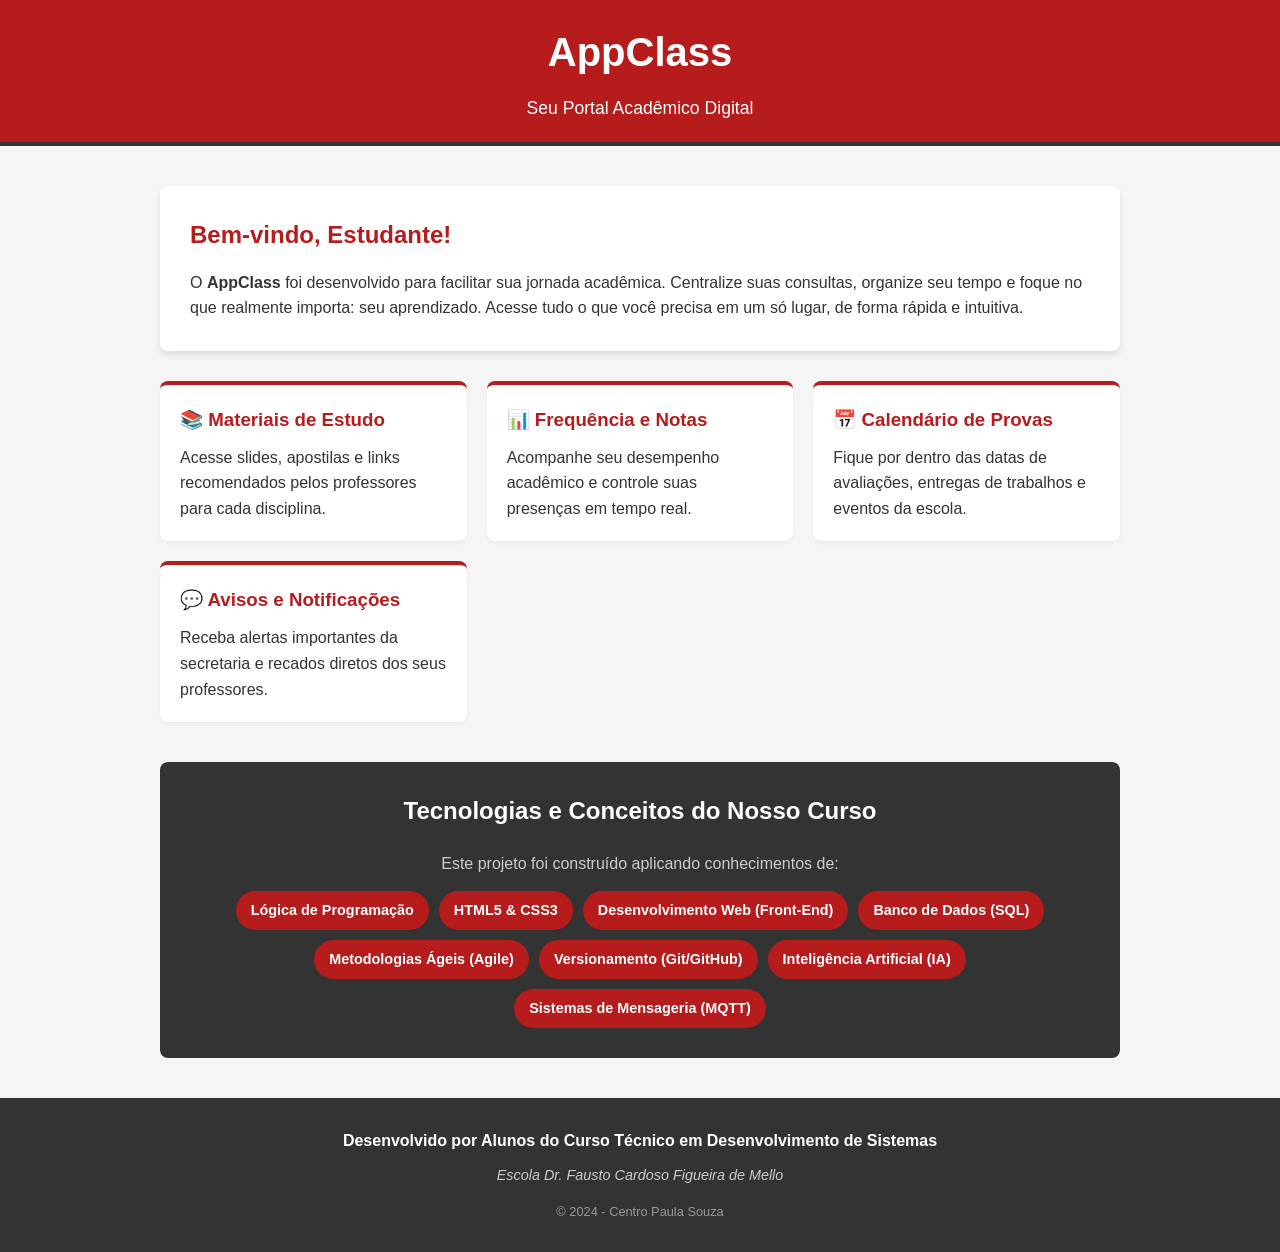
==== index.html @ 0d24067b "adiciona versão inicial da pagina de boas vindas Adição dos arquivos html e css" ====
<!DOCTYPE html>
<html lang="pt-BR">
<head>
    <meta charset="UTF-8">
    <meta name="viewport" content="width=device-width, initial-scale=1.0">
    <title>Bem-vindo ao AppClass | Centro Paula Souza</title>
    <style>
        /* --- Reset e Estilos Gerais (Padrão de Cores CPS) --- */
        * {
            margin: 0;
            padding: 0;
            box-sizing: border-box;
            font-family: 'Segoe UI', Tahoma, Geneva, Verdana, sans-serif;
        }

        body {
            background-color: #F5F5F5; /* Cinza Claro de Fundo */
            color: #333333; /* Cinza Escuro para Texto */
            line-height: 1.6;
        }

        /* --- Cabeçalho (Header) --- */
        header {
            background-color: #B71C1C; /* Vermelho Institucional CPS */
            color: #FFFFFF;
            padding: 20px 0;
            text-align: center;
            border-bottom: 4px solid #333333;
        }

        header h1 {
            font-size: 2.5rem;
            margin-bottom: 10px;
        }

        header p {
            font-size: 1.1rem;
            font-weight: 300;
        }

        /* --- Conteúdo Principal (Main) --- */
        main {
            max-width: 1000px;
            margin: 40px auto;
            padding: 0 20px;
        }

        /* Seção Sobre */
        .sobre {
            background-color: #FFFFFF;
            padding: 30px;
            border-radius: 8px;
            box-shadow: 0 4px 6px rgba(0,0,0,0.1);
            margin-bottom: 30px;
        }

        .sobre h2 {
            color: #B71C1C;
            margin-bottom: 15px;
        }

        /* Seção Funcionalidades (Grid) */
        .funcionalidades {
            display: grid;
            grid-template-columns: repeat(auto-fit, minmax(280px, 1fr));
            gap: 20px;
            margin-bottom: 40px;
        }

        .card {
            background-color: #FFFFFF;
            padding: 20px;
            border-radius: 8px;
            border-top: 4px solid #B71C1C;
            box-shadow: 0 2px 4px rgba(0,0,0,0.05);
            transition: transform 0.2s;
        }

        .card:hover {
            transform: translateY(-5px);
        }

        .card h3 {
            color: #B71C1C;
            margin-bottom: 10px;
        }

        /* Seção Componentes Técnicos do Currículo */
        .curriculo {
            background-color: #333333;
            color: #FFFFFF;
            padding: 30px;
            border-radius: 8px;
            margin-bottom: 40px;
        }

        .curriculo h2 {
            color: #FFFFFF;
            text-align: center;
            margin-bottom: 20px;
        }

        .tags-container {
            display: flex;
            flex-wrap: wrap;
            gap: 10px;
            justify-content: center;
        }

        .tag {
            background-color: #B71C1C;
            color: #FFFFFF;
            padding: 8px 15px;
            border-radius: 20px;
            font-size: 0.9rem;
            font-weight: bold;
        }

        /* --- Rodapé (Footer) --- */
        footer {
            background-color: #333333;
            color: #FFFFFF;
            text-align: center;
            padding: 30px 20px;
            margin-top: auto;
        }

        footer .creditos {
            font-weight: bold;
            color: #FFFFFF;
            margin-bottom: 10px;
        }

        footer .escola {
            font-style: italic;
            font-size: 0.9rem;
            color: #CCCCCC;
        }

        /* --- Responsividade --- */
        @media (max-width: 600px) {
            header h1 { font-size: 2rem; }
            main { margin: 20px auto; }
        }
    </style>
</head>
<body>

    <header>
        <div class="container">
            <h1>AppClass</h1>
            <p>Seu Portal Acadêmico Digital</p>
        </div>
    </header>

    <main>
        <section class="sobre">
            <h2>Bem-vindo, Estudante!</h2>
            <p>O <strong>AppClass</strong> foi desenvolvido para facilitar sua jornada acadêmica. Centralize suas consultas, organize seu tempo e foque no que realmente importa: seu aprendizado. Acesse tudo o que você precisa em um só lugar, de forma rápida e intuitiva.</p>
        </section>

        <section class="funcionalidades">
            <div class="card">
                <h3>📚 Materiais de Estudo</h3>
                <p>Acesse slides, apostilas e links recomendados pelos professores para cada disciplina.</p>
            </div>
            <div class="card">
                <h3>📊 Frequência e Notas</h3>
                <p>Acompanhe seu desempenho acadêmico e controle suas presenças em tempo real.</p>
            </div>
            <div class="card">
                <h3>📅 Calendário de Provas</h3>
                <p>Fique por dentro das datas de avaliações, entregas de trabalhos e eventos da escola.</p>
            </div>
            <div class="card">
                <h3>💬 Avisos e Notificações</h3>
                <p>Receba alertas importantes da secretaria e recados diretos dos seus professores.</p>
            </div>
        </section>

        <section class="curriculo">
            <h2>Tecnologias e Conceitos do Nosso Curso</h2>
            <p style="text-align: center; margin-bottom: 15px; color: #CCCCCC;">Este projeto foi construído aplicando conhecimentos de:</p>
            <div class="tags-container">
                <span class="tag">Lógica de Programação</span>
                <span class="tag">HTML5 & CSS3</span>
                <span class="tag">Desenvolvimento Web (Front-End)</span>
                <span class="tag">Banco de Dados (SQL)</span>
                <span class="tag">Metodologias Ágeis (Agile)</span>
                <span class="tag">Versionamento (Git/GitHub)</span>
                <span class="tag">Inteligência Artificial (IA)</span>
                <span class="tag">Sistemas de Mensageria (MQTT)</span>
            </div>
        </section>
    </main>

    <footer>
        <div class="container">
            <p class="creditos">Desenvolvido por Alunos do Curso Técnico em Desenvolvimento de Sistemas</p>
            <p class="escola">Escola Dr. Fausto Cardoso Figueira de Mello</p>
            <p style="font-size: 0.8rem; margin-top: 15px; color: #999999;">&copy; 2024 - Centro Paula Souza</p>
        </div>
    </footer>

</body>
</html>
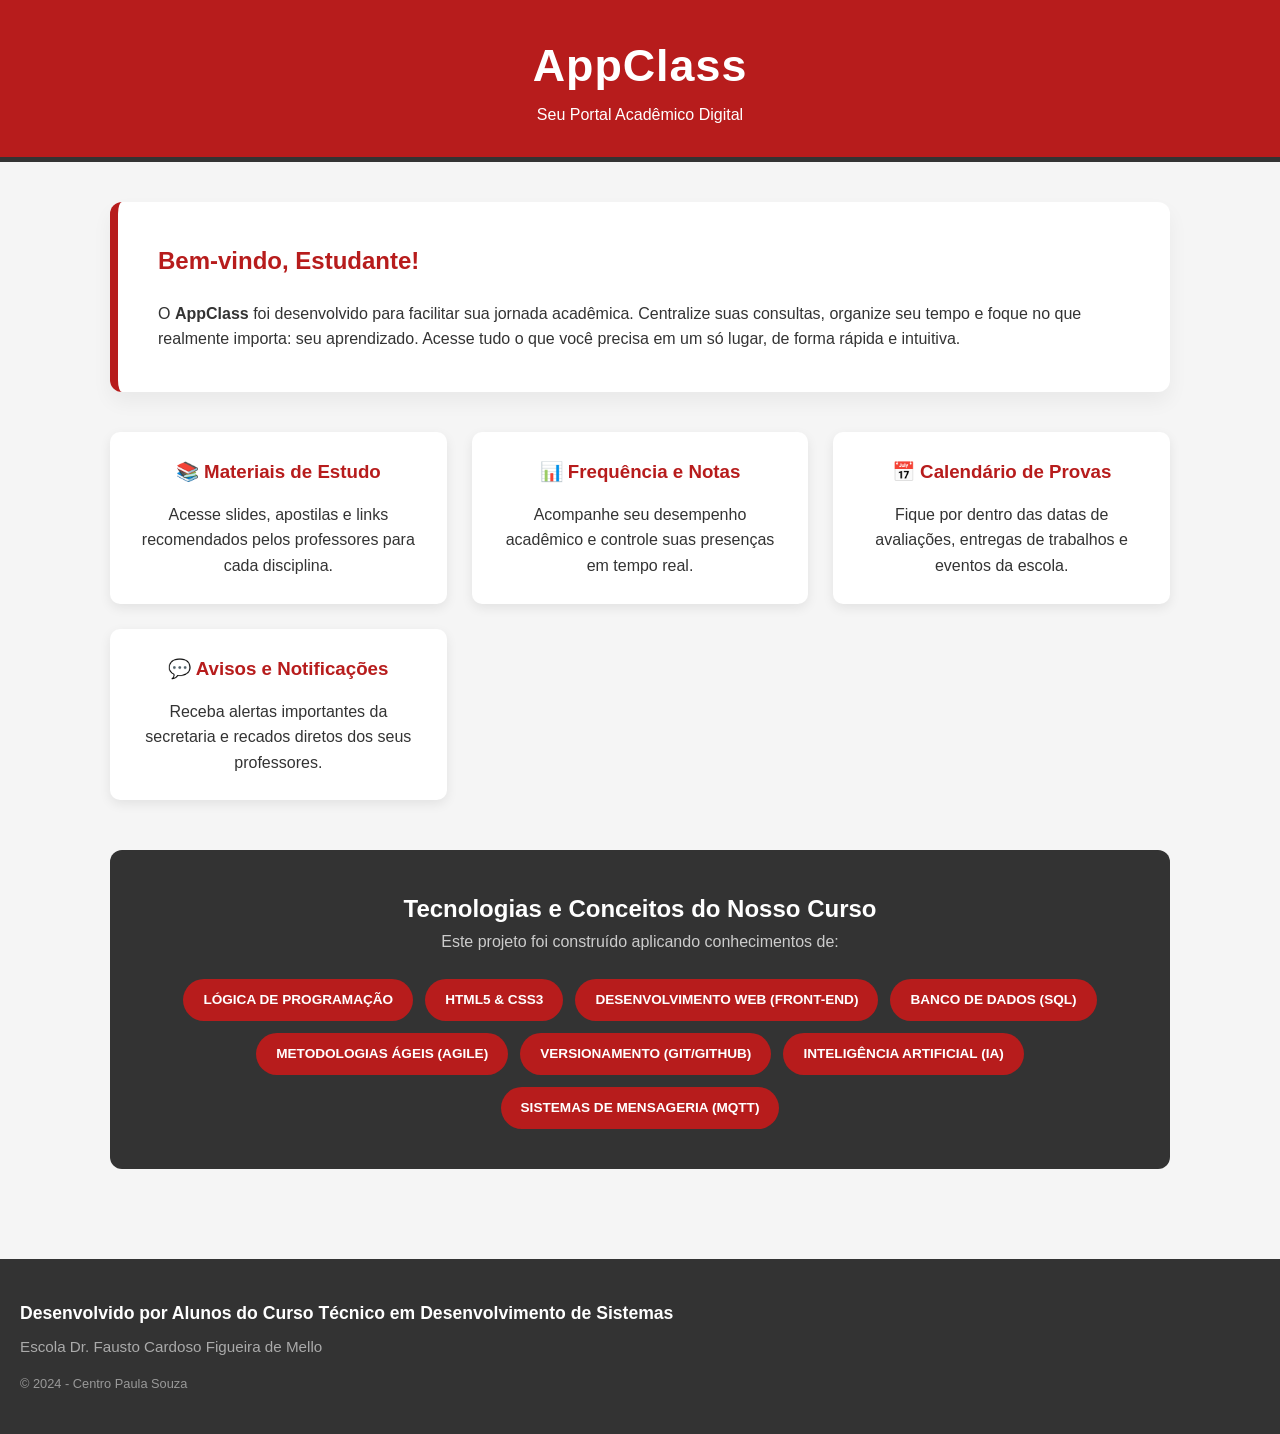
==== commit 477d5546: "Separa estilo para o css retira o estilo da página index.html e adiciona link para o arquivo css." ====
--- a/index.html
+++ b/index.html
@@ -4,145 +4,7 @@
     <meta charset="UTF-8">
     <meta name="viewport" content="width=device-width, initial-scale=1.0">
     <title>Bem-vindo ao AppClass | Centro Paula Souza</title>
-    <style>
-        /* --- Reset e Estilos Gerais (Padrão de Cores CPS) --- */
-        * {
-            margin: 0;
-            padding: 0;
-            box-sizing: border-box;
-            font-family: 'Segoe UI', Tahoma, Geneva, Verdana, sans-serif;
-        }
-
-        body {
-            background-color: #F5F5F5; /* Cinza Claro de Fundo */
-            color: #333333; /* Cinza Escuro para Texto */
-            line-height: 1.6;
-        }
-
-        /* --- Cabeçalho (Header) --- */
-        header {
-            background-color: #B71C1C; /* Vermelho Institucional CPS */
-            color: #FFFFFF;
-            padding: 20px 0;
-            text-align: center;
-            border-bottom: 4px solid #333333;
-        }
-
-        header h1 {
-            font-size: 2.5rem;
-            margin-bottom: 10px;
-        }
-
-        header p {
-            font-size: 1.1rem;
-            font-weight: 300;
-        }
-
-        /* --- Conteúdo Principal (Main) --- */
-        main {
-            max-width: 1000px;
-            margin: 40px auto;
-            padding: 0 20px;
-        }
-
-        /* Seção Sobre */
-        .sobre {
-            background-color: #FFFFFF;
-            padding: 30px;
-            border-radius: 8px;
-            box-shadow: 0 4px 6px rgba(0,0,0,0.1);
-            margin-bottom: 30px;
-        }
-
-        .sobre h2 {
-            color: #B71C1C;
-            margin-bottom: 15px;
-        }
-
-        /* Seção Funcionalidades (Grid) */
-        .funcionalidades {
-            display: grid;
-            grid-template-columns: repeat(auto-fit, minmax(280px, 1fr));
-            gap: 20px;
-            margin-bottom: 40px;
-        }
-
-        .card {
-            background-color: #FFFFFF;
-            padding: 20px;
-            border-radius: 8px;
-            border-top: 4px solid #B71C1C;
-            box-shadow: 0 2px 4px rgba(0,0,0,0.05);
-            transition: transform 0.2s;
-        }
-
-        .card:hover {
-            transform: translateY(-5px);
-        }
-
-        .card h3 {
-            color: #B71C1C;
-            margin-bottom: 10px;
-        }
-
-        /* Seção Componentes Técnicos do Currículo */
-        .curriculo {
-            background-color: #333333;
-            color: #FFFFFF;
-            padding: 30px;
-            border-radius: 8px;
-            margin-bottom: 40px;
-        }
-
-        .curriculo h2 {
-            color: #FFFFFF;
-            text-align: center;
-            margin-bottom: 20px;
-        }
-
-        .tags-container {
-            display: flex;
-            flex-wrap: wrap;
-            gap: 10px;
-            justify-content: center;
-        }
-
-        .tag {
-            background-color: #B71C1C;
-            color: #FFFFFF;
-            padding: 8px 15px;
-            border-radius: 20px;
-            font-size: 0.9rem;
-            font-weight: bold;
-        }
-
-        /* --- Rodapé (Footer) --- */
-        footer {
-            background-color: #333333;
-            color: #FFFFFF;
-            text-align: center;
-            padding: 30px 20px;
-            margin-top: auto;
-        }
-
-        footer .creditos {
-            font-weight: bold;
-            color: #FFFFFF;
-            margin-bottom: 10px;
-        }
-
-        footer .escola {
-            font-style: italic;
-            font-size: 0.9rem;
-            color: #CCCCCC;
-        }
-
-        /* --- Responsividade --- */
-        @media (max-width: 600px) {
-            header h1 { font-size: 2rem; }
-            main { margin: 20px auto; }
-        }
-    </style>
+    <link rel="stylesheet" href="style.css">
 </head>
 <body>
 
--- a/style.css
+++ b/style.css
@@ -0,0 +1,138 @@
+/* --- Reset e Estilos Gerais (Padrão de Cores Centro Paula Souza) --- */
+* {
+    margin: 0;
+    padding: 0;
+    box-sizing: border-box;
+    font-family: 'Segoe UI', Tahoma, Geneva, Verdana, sans-serif;
+}
+
+:root {
+    --vermelho-cps: #B71C1C;
+    --cinza-escuro: #333333;
+    --cinza-claro: #F5F5F5;
+    --branco: #FFFFFF;
+}
+
+body {
+    background-color: var(--cinza-claro);
+    color: var(--cinza-escuro);
+    line-height: 1.6;
+    display: flex;
+    flex-direction: column;
+    min-height: 100vh;
+}
+
+/* --- Cabeçalho (Header) --- */
+header {
+    background-color: var(--vermelho-cps);
+    color: var(--branco);
+    padding: 30px 0;
+    text-align: center;
+    border-bottom: 5px solid var(--cinza-escuro);
+}
+
+header h1 {
+    font-size: 2.8rem;
+    letter-spacing: 1px;
+}
+
+/* --- Conteúdo Principal (Main) --- */
+main {
+    max-width: 1100px;
+    margin: 40px auto;
+    padding: 0 20px;
+    flex: 1;
+}
+
+.sobre {
+    background-color: var(--branco);
+    padding: 40px;
+    border-radius: 12px;
+    box-shadow: 0 10px 20px rgba(0,0,0,0.05);
+    margin-bottom: 40px;
+    border-left: 8px solid var(--vermelho-cps);
+}
+
+.sobre h2 {
+    color: var(--vermelho-cps);
+    margin-bottom: 20px;
+}
+
+/* Grid de Funcionalidades */
+.funcionalidades {
+    display: grid;
+    grid-template-columns: repeat(auto-fit, minmax(250px, 1fr));
+    gap: 25px;
+    margin-bottom: 50px;
+}
+
+.card {
+    background-color: var(--branco);
+    padding: 25px;
+    border-radius: 10px;
+    box-shadow: 0 4px 12px rgba(0,0,0,0.08);
+    transition: all 0.3s ease;
+    text-align: center;
+}
+
+.card:hover {
+    transform: translateY(-10px);
+    box-shadow: 0 12px 24px rgba(183, 28, 28, 0.2);
+}
+
+.card h3 {
+    color: var(--vermelho-cps);
+    margin-bottom: 15px;
+}
+
+/* Seção de Tags do Currículo */
+.curriculo {
+    background-color: var(--cinza-escuro);
+    color: var(--branco);
+    padding: 40px;
+    border-radius: 12px;
+    text-align: center;
+}
+
+.tags-container {
+    display: flex;
+    flex-wrap: wrap;
+    gap: 12px;
+    justify-content: center;
+    margin-top: 25px;
+}
+
+.tag {
+    background-color: var(--vermelho-cps);
+    color: var(--branco);
+    padding: 10px 20px;
+    border-radius: 50px;
+    font-size: 0.85rem;
+    font-weight: 600;
+    text-transform: uppercase;
+}
+
+/* --- Rodapé (Footer) --- */
+footer {
+    background-color: var(--cinza-escuro);
+    color: var(--branco);
+    padding: 40px 20px;
+    margin-top: 50px;
+}
+
+footer .creditos {
+    font-size: 1.1rem;
+    font-weight: bold;
+    margin-bottom: 8px;
+}
+
+footer .escola {
+    color: #AAA;
+    font-size: 0.95rem;
+}
+
+/* Responsividade */
+@media (max-width: 768px) {
+    header h1 { font-size: 2rem; }
+    .sobre { padding: 25px; }
+}
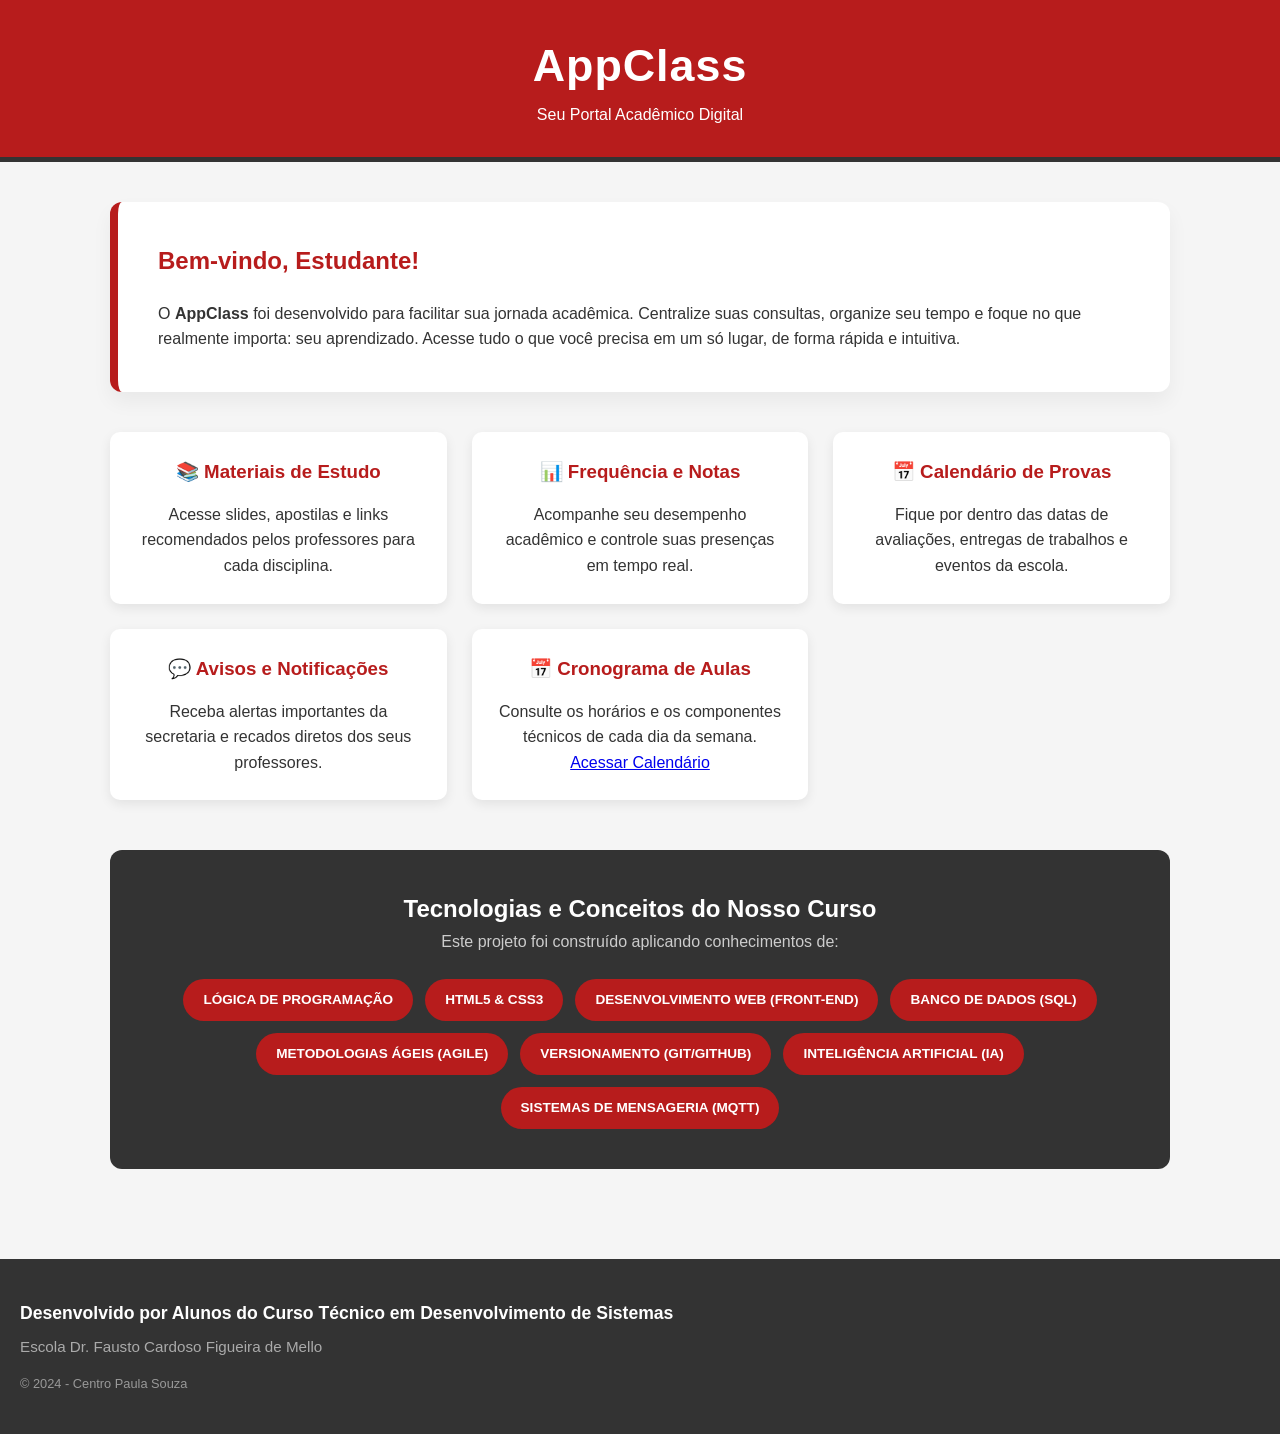
==== commit c9d84b1c: "Adiciona botão para chamada do calendário" ====
--- a/index.html
+++ b/index.html
@@ -38,6 +38,11 @@
                 <h3>💬 Avisos e Notificações</h3>
                 <p>Receba alertas importantes da secretaria e recados diretos dos seus professores.</p>
             </div>
+            <div class="card">
+                <h3>📅 Cronograma de Aulas</h3>
+                <p>Consulte os horários e os componentes técnicos de cada dia da semana.</p>
+                <a href="calendario.html" class="btn-card">Acessar Calendário</a>
+            </div>
         </section>
 
         <section class="curriculo">
@@ -65,4 +70,4 @@
     </footer>
 
 </body>
-</html>+</html>
